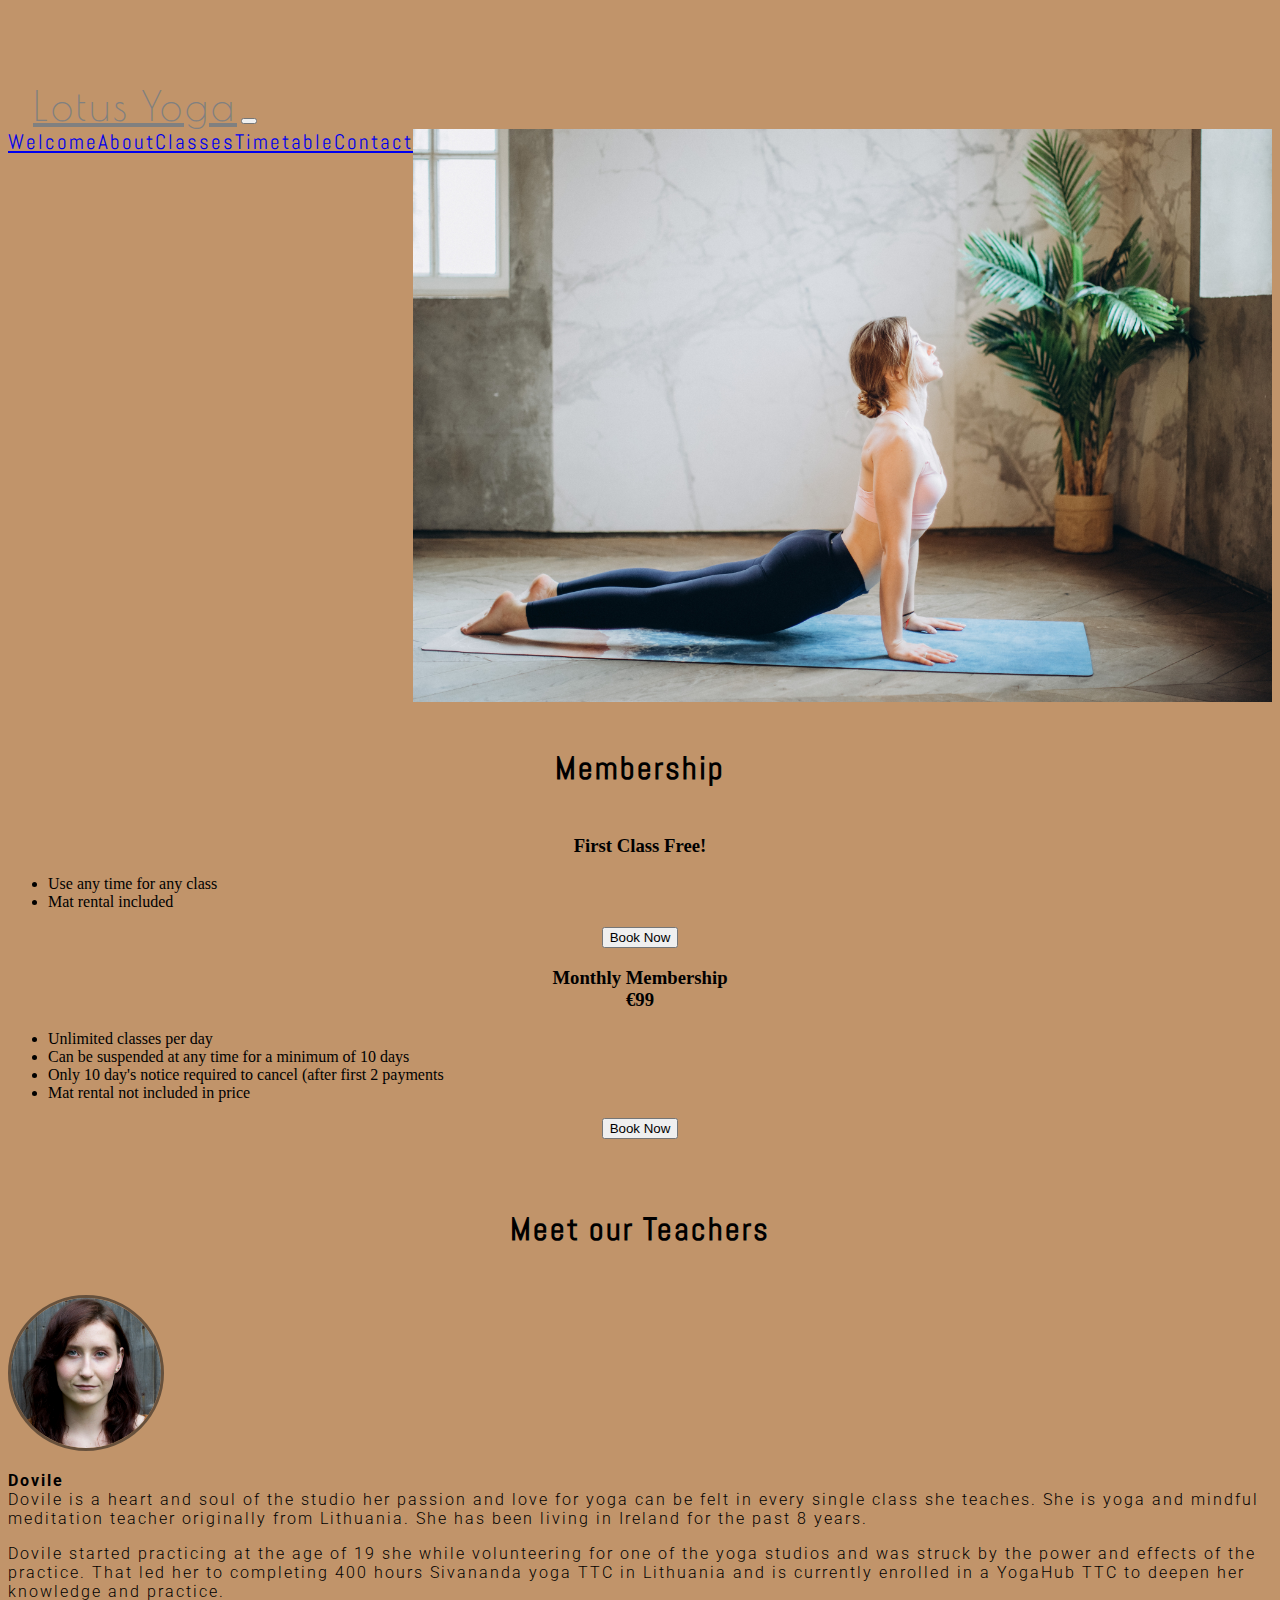
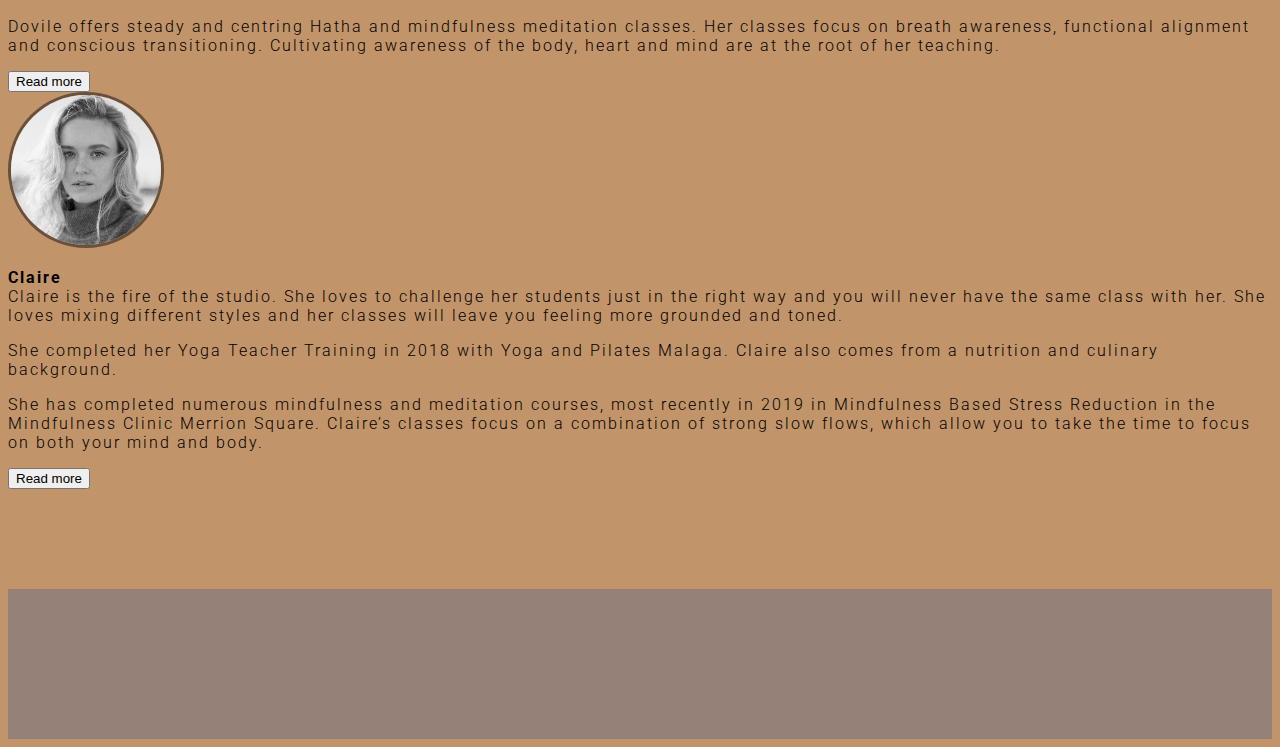
==== index.html @ e42c7123 "Added buttons to teachers section. Adjusted h2 padding." ====
<!DOCTYPE html>
<html lang="en">

<head>
	<meta charset="UTF-8">
	<meta name="viewport" content="width=device-width, initial-scale=1.0">
	<link rel="stylesheet" href="https://stackpath.bootstrapcdn.com/bootstrap/4.5.0/css/bootstrap.min.css"
		integrity="sha384-9aIt2nRpC12Uk9gS9baDl411NQApFmC26EwAOH8WgZl5MYYxFfc+NcPb1dKGj7Sk" crossorigin="anonymous">
	<link rel="stylesheet" href="https://use.fontawesome.com/releases/v5.13.0/css/all.css"
		integrity="sha384-Bfad6CLCknfcloXFOyFnlgtENryhrpZCe29RTifKEixXQZ38WheV+i/6YWSzkz3V" crossorigin="anonymous">
	<link rel="stylesheet" href="assets/css/style.css">
	<title>Lotus Yoga</title>
</head>

<body>
	<header>
		<!----NAVIGATION---->
		<!---header and footer structure taken from https://github.com/ClaireLally8/TravellingDTrainer/blob/master/index.html-->
		    <!-- Bootstrap custom navbar -->
		<nav class="navbar navbar-expand-lg navbar-light bg-light fixed-top">
			<a class="navbar-brand" id="logo" href="index.html">Lotus Yoga</a>
				<button class="navbar-toggler" type="button" data-toggle="collapse" data-target="#navbarNavAltMarkup" aria-controls="navbarNavAltMarkup" aria-expanded="false" aria-label="Toggle navigation">
          <span class="navbar-toggler-icon"></span>
        </button>
				<div class="collapse navbar-collapse" id="navbarNavAltMarkup">
					<div class="navbar-nav justify-content-center">
						<a class="nav-item nav-link active" href="index.html">Welcome</a>
						<a class="nav-item nav-link" href="about.html">About</a>
						<a class="nav-item nav-link" href="classes.html">Classes</a>
                        <a class="nav-item nav-link" href="timetable.html">Timetable</a>
						<a class="nav-item nav-link" href="contact.html">Contact</a>
					</div>
				</div>
		</nav>
	</header>
    <!------Hero Image-->
	<section id="section-image">

    <div id="slider">
    <figure>
    <img src="assets/images/hero-1.jpg" alt="upward-facing dog pose">
    <img src="assets/images/hero-2.jpg" alt="downward-facing dog pose">
    <img src="assets/images/hero-3.jpg" alt="yoga class students">
    <img src="assets/images/hero-4.jpg" alt="yoga classroom">

    </figure>
    </div>
    
    </section>
<!---------MEMBERSHIPS-->
<h2>Membership</h2>
<div class="container">
        <div class="row justify-content-center"></div>

        <div class="col-12 col-md-8 jumbotron">
          <h3>First Class <em>Free!</em></h3>
          <ul>
            <li>Use any time for any class</li>
            <li>Mat rental included</li>
          </ul>
          <button type="button" class="btn btn-success">Book Now</button>
        </div>
        <div class="col-12 col-md-8 jumbotron">
          <h3>
            Monthly Membership <br />
            <em>€99</em>
          </h3>
          <ul>
            <li>Unlimited classes per day</li>
            <li>Can be suspended at any time for a minimum of 10 days</li>
            <li>
              Only 10 day's notice required to cancel (after first 2 payments
            </li>
            <li>Mat rental not included in price</li>
          </ul>
          <button type="button" class="btn btn-success">Book Now</button>
        </div>
        </div>
     <!--------TEACHERS-->   

    <section>
    <h2>Meet our Teachers</h2>
    <div class="container">
     
      <div class="row">
        <div class="col-12 col-md-3">
          <img
            src="assets/images/teacher-1.jpg"
            alt="Yoga teacher"
            class="classes-img fill"
          />
          </div>
          <div class="col-12 col-md-3">
            <p>
              <em>Dovile</em><br/> Dovile is a heart and soul of the studio her passion and love for yoga can be felt in every single class she teaches. She is yoga and mindful meditation teacher originally from Lithuania.
She has been living in Ireland for the past 8 years.</p> <p>Dovile started practicing at the age of 19 she while volunteering for one of the yoga studios and was struck by the power and effects of the practice.
 That led her to completing 400 hours Sivananda yoga TTC in Lithuania and is currently enrolled in a YogaHub TTC to deepen her knowledge and practice.</p>

<p>Dovile offers steady and centring Hatha and mindfulness meditation classes. Her classes focus on breath awareness, functional alignment and conscious transitioning. Cultivating awareness of the body, heart and mind are at the root of her teaching.

            </p>
            <button type="button" class="btn btn-dark">Read more</button>
          </div>
          <div class="col-12 col-md-3">
          <img
            src="assets/images/teacher-2.jpg"
            alt="Yoga teacher"
            class="classes-img fill"
          />
          </div>
          <div class="col-12 col-md-3">
            <p>
              <em>Claire</em><br/> Claire is  the fire of the studio. She loves to challenge her students just in the right way and you will never have the same class with her. She loves mixing different styles and her classes will leave you feeling more grounded and toned.</p> <p> She completed her Yoga Teacher Training in 2018 with Yoga and Pilates Malaga. Claire also comes from a nutrition and culinary background. </p> <p> She has completed numerous mindfulness and meditation courses, most recently in 2019 in Mindfulness Based Stress Reduction in the Mindfulness Clinic Merrion Square. Claire’s classes focus on a combination of strong slow flows, which allow you to take the time to focus on both your mind and body.
            </p>
            <button type="button" class="btn btn-dark">Read more</button>
          </div>
          </div>
          </div>
      
</section>

    



<footer>
      
	<div>
			<div class="footer">
				<div class="icons">
					<a href="https://www.facebook.com" target="_blank"><i class="Socials fab fa-facebook"></i></a>
					<a href="https://www.instagram.com" target="_blank"><i class="Socials fab fa-instagram"></i></a>
					<a href="https://www.youtube.com" target="_blank"><i class="Socials fab fa-youtube"></i></a>
				</div>
			</div>
		</div>
</footer> 
    <script src="https://code.jquery.com/jquery-3.4.1.slim.min.js"></script>
	<script src="https://cdn.jsdelivr.net/npm/popper.js@1.16.0/dist/umd/popper.min.js"></script>
	<script src="https://stackpath.bootstrapcdn.com/bootstrap/4.4.1/js/bootstrap.min.js"></script>      
</body>

</html>
---- assets/css/style.css ----
@import url('https://fonts.googleapis.com/css2?family=Abel&family=Poiret+One&family=Roboto:wght@100;300;400;500;700&display=swap');

body {
    background-color: #c1946a;
    padding-top: 75px;
    

}


section {
    margin-top: 50px;
}

h2 {
    font-size: 2em;
    font-family: "Abel",sans-serif;
    text-align: center;
    letter-spacing: 2px;
    padding: 20px;
    
}
h3 {
    text-align: center;
    font-style: "Abel", sans-serif;
}

p {
    font-family: "Roboto", sans-serif;
    font-weight: 300;
    text-align: left;
    letter-spacing: 2px;
}
/*------Navbar-----*/

#logo {
    font-family: 'Poiret One', cursive;
    font-size: 250%;
    text-align: left;
    letter-spacing: 3px;
    color: grey;
    margin-left: 25px;

}

#logo:hover {
    color:black;
}


.nav-item { 
    font-family: 'Abel', sans-serif;
    font-size: 130%;
    letter-spacing: 2px;
    text-align: right;
    float: left;
    
}
.nav-item:hover {
    text-decoration: underline;
}
.active {
    text-decoration: underline;
}
/*------WELCOME PAGE-----*/


/*--------Welcome page slide pictures----*/
#section-image {
    margin-top: 0;
}

#slider {
    overflow: hidden;

}
#slider figure {
    position: relative;
    width: 500%;
    margin: 0;
    left: 0;
    animation: 20s slider infinite;


}
#slider figure img {
    width: 20%;
    float: left;
    height: 75%;

}
@keyframes slider {
    0% {
        left: 0;
    
    }
    20%
    {
        left: 0;
    }
    25% {
        left: -100%;
    }
    45% {
        left: -100%;
    }
    50% {
        left: -200%;}

    70% {
        left: -200%;
    }
    75% {
        left: -300%;}
        95% {
            left:-300%;
        }
}

/*------ABOUT PAGE-----*/
.quote {
    font-style: italic;
}
em{ 
    font-weight: bold;
    font-style: normal;
}

/*------CLASSES-----*/
.classes-img {
    width: 150px;
    height: 150px;
    border: 3px solid rgba(22, 20, 20, 0.521);
    border-radius: 50%;
    

}
#classes-hd {
    margin-top: 20px;
    padding: 10px;
}


/*-------TIMETABLE PAGE---*/
.table-container {
    margin-left: 50px;
    margin-right: 50px;
    margin-bottom: 40px;
    padding-left: 10%;
    padding-right: 10%;
    padding-bottom: 10%;
    padding-top: 0;
   

}
#timetable-hd {
    text-align: center;
    margin-top: 30px;
    margin-bottom: 30px;

}
.btn-success {
    display: block;
    margin: auto;
}

/*------FOOTER-----*/
 footer {
    margin-top:100px; 
    background-color:rgba(139, 124, 124, 0.781);
    float: bottom;
    width: 100%;
    height: 150px;
 }
 .icons {
     text-align: center;
     font-size: 300%;
     letter-spacing: 10px;
     padding-top: 30px;
     
     
 }

 .icons i:hover {
     color: grey;
 }

 .Socials {
     color:#fafafa
 }
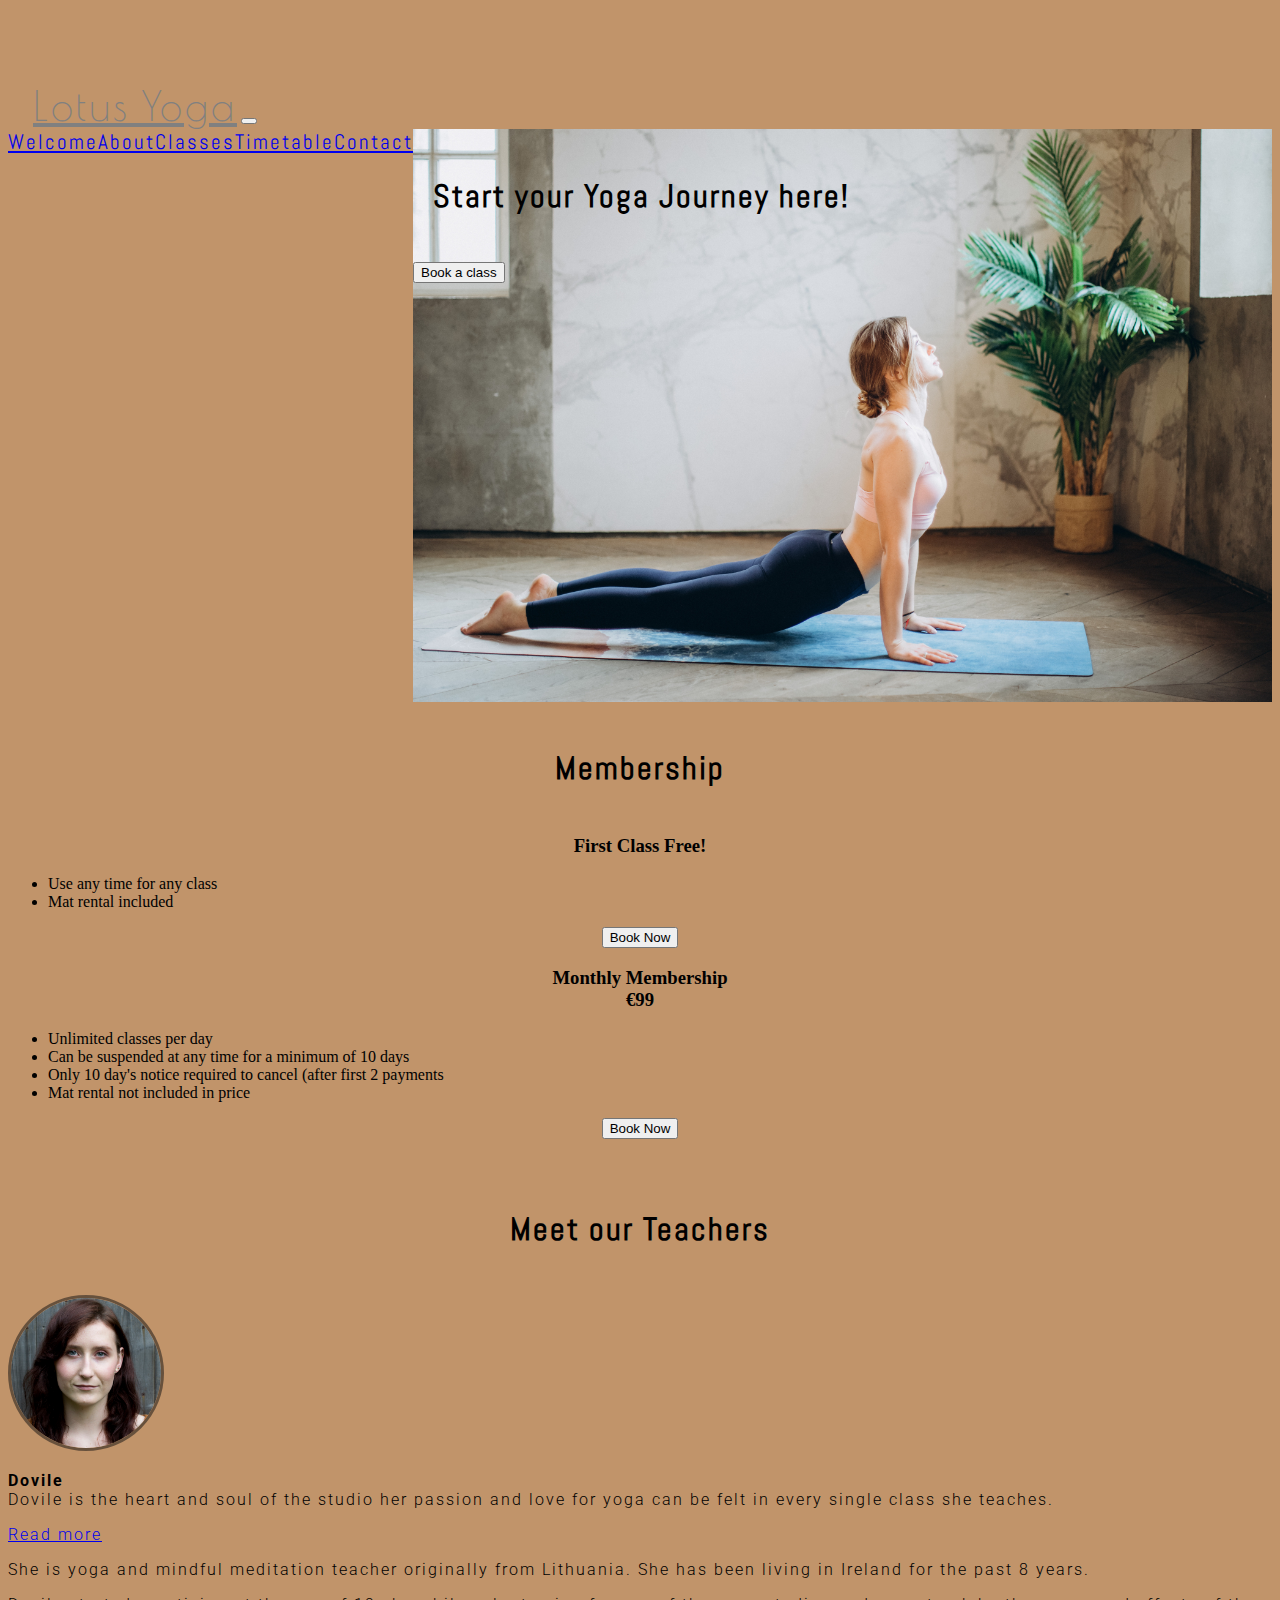
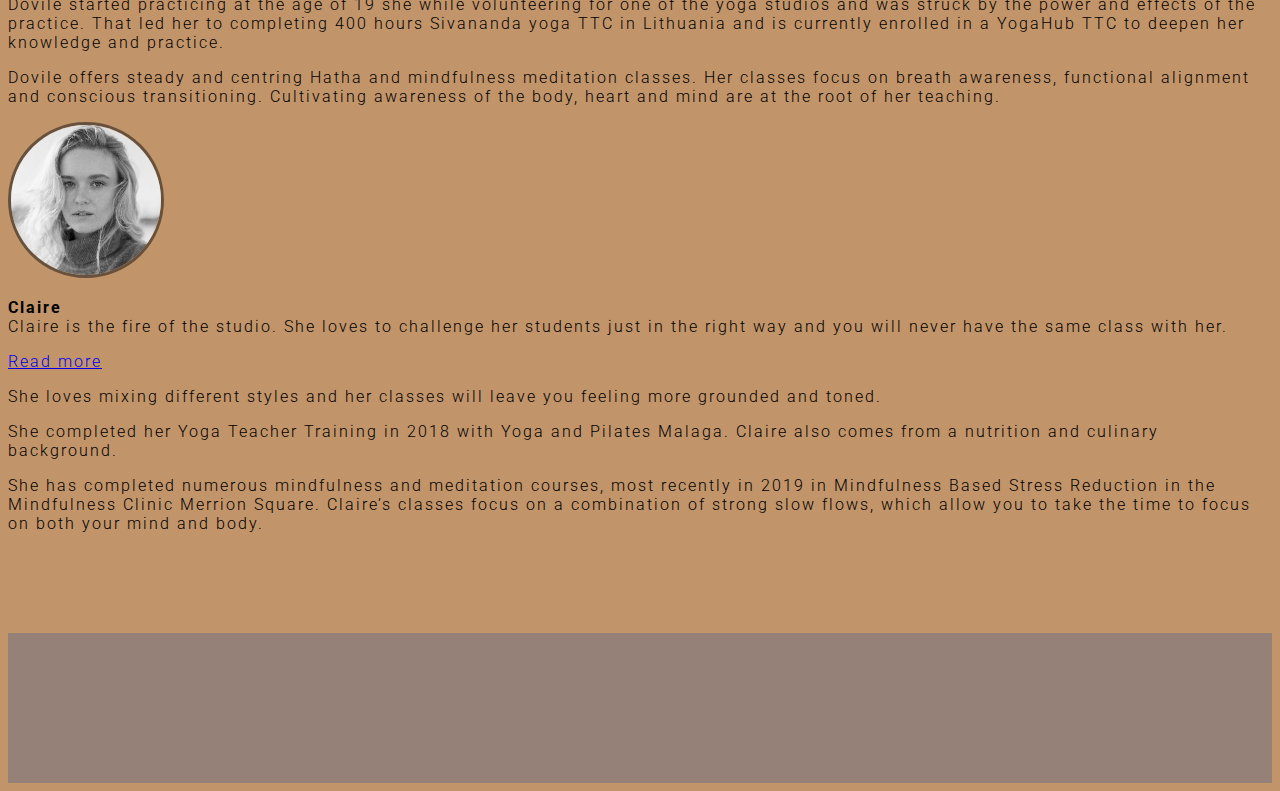
==== commit bd54ba98: "Adjusting invitation message on the index.html" ====
--- a/index.html
+++ b/index.html
@@ -44,15 +44,20 @@
     <img src="assets/images/hero-4.jpg" alt="yoga classroom">
 
     </figure>
+<div class="jumbotron invitation">
+<h2>Start your Yoga Journey here!</h2>
+<button type="submit" class="btn btn-dark">Book a class</button>
+
+</div>
     </div>
     
     </section>
 <!---------MEMBERSHIPS-->
 <h2>Membership</h2>
 <div class="container">
-        <div class="row justify-content-center"></div>
+        <div class="row justify-content-between">
 
-        <div class="col-12 col-md-8 jumbotron">
+        <div class="col-12 col-md-5 jumbotron">
           <h3>First Class <em>Free!</em></h3>
           <ul>
             <li>Use any time for any class</li>
@@ -60,7 +65,7 @@
           </ul>
           <button type="button" class="btn btn-success">Book Now</button>
         </div>
-        <div class="col-12 col-md-8 jumbotron">
+        <div class="col-12 col-md-5 jumbotron">
           <h3>
             Monthly Membership <br />
             <em>€99</em>
@@ -74,6 +79,7 @@
             <li>Mat rental not included in price</li>
           </ul>
           <button type="button" class="btn btn-success">Book Now</button>
+        </div>
         </div>
         </div>
      <!--------TEACHERS-->   
@@ -92,15 +98,25 @@
           </div>
           <div class="col-12 col-md-3">
             <p>
-              <em>Dovile</em><br/> Dovile is a heart and soul of the studio her passion and love for yoga can be felt in every single class she teaches. She is yoga and mindful meditation teacher originally from Lithuania.
+              <em>Dovile</em><br/> Dovile is the heart and soul of the studio her passion and love for yoga can be felt in every single class she teaches. </p>
+    <p>
+  <a class="btn btn-dark" data-toggle="collapse" href="#collapseExample" role="button" aria-expanded="false" aria-controls="collapseExample">
+    Read more
+  </a>
+</p>
+<div class="collapse" id="collapseExample">
+  <div class="card card-body">
+    <p> She is yoga and mindful meditation teacher originally from Lithuania.
 She has been living in Ireland for the past 8 years.</p> <p>Dovile started practicing at the age of 19 she while volunteering for one of the yoga studios and was struck by the power and effects of the practice.
  That led her to completing 400 hours Sivananda yoga TTC in Lithuania and is currently enrolled in a YogaHub TTC to deepen her knowledge and practice.</p>
 
 <p>Dovile offers steady and centring Hatha and mindfulness meditation classes. Her classes focus on breath awareness, functional alignment and conscious transitioning. Cultivating awareness of the body, heart and mind are at the root of her teaching.
 
             </p>
-            <button type="button" class="btn btn-dark">Read more</button>
-          </div>
+  </div>
+</div>
+
+   </div>      
           <div class="col-12 col-md-3">
           <img
             src="assets/images/teacher-2.jpg"
@@ -110,13 +126,26 @@
           </div>
           <div class="col-12 col-md-3">
             <p>
-              <em>Claire</em><br/> Claire is  the fire of the studio. She loves to challenge her students just in the right way and you will never have the same class with her. She loves mixing different styles and her classes will leave you feeling more grounded and toned.</p> <p> She completed her Yoga Teacher Training in 2018 with Yoga and Pilates Malaga. Claire also comes from a nutrition and culinary background. </p> <p> She has completed numerous mindfulness and meditation courses, most recently in 2019 in Mindfulness Based Stress Reduction in the Mindfulness Clinic Merrion Square. Claire’s classes focus on a combination of strong slow flows, which allow you to take the time to focus on both your mind and body.
-            </p>
-            <button type="button" class="btn btn-dark">Read more</button>
+              <em>Claire</em><br/> Claire is  the fire of the studio. She loves to challenge her students just in the right way and you will never have the same class with her. </p>
+         <!-----Colapse effect taken from bootsrap library--> 
+                <p>
+  <a class="btn btn-dark" data-toggle="collapse" href="#collapseExample2" role="button" aria-expanded="false" aria-controls="collapseExample">
+    Read more
+  </a>
+</p>
+<div class="collapse" id="collapseExample2" >
+  <div class="card card-body">
+       <p>  She loves mixing different styles and her classes will leave you feeling more grounded and toned.</p> <p> She completed her Yoga Teacher Training in 2018 with Yoga and Pilates Malaga. 
+       Claire also comes from a nutrition and culinary background. </p>
+        <p> She has completed numerous mindfulness and meditation courses, most recently in 2019 in Mindfulness Based Stress Reduction in the Mindfulness Clinic Merrion Square. Claire’s classes focus on a combination of strong slow flows, which allow you to take the time to focus on both your mind and body.
+        </p>
+  </div>
+ </div>
           </div>
-          </div>
-          </div>
+          
       
+         </div>
+        </div>
 </section>
 
     
--- a/assets/css/style.css
+++ b/assets/css/style.css
@@ -69,7 +69,12 @@
 #section-image {
     margin-top: 0;
 }
-
+.invitation{
+    position: absolute;
+    z-index: 1;
+    background-color: transparent;
+    
+}
 #slider {
     overflow: hidden;
 
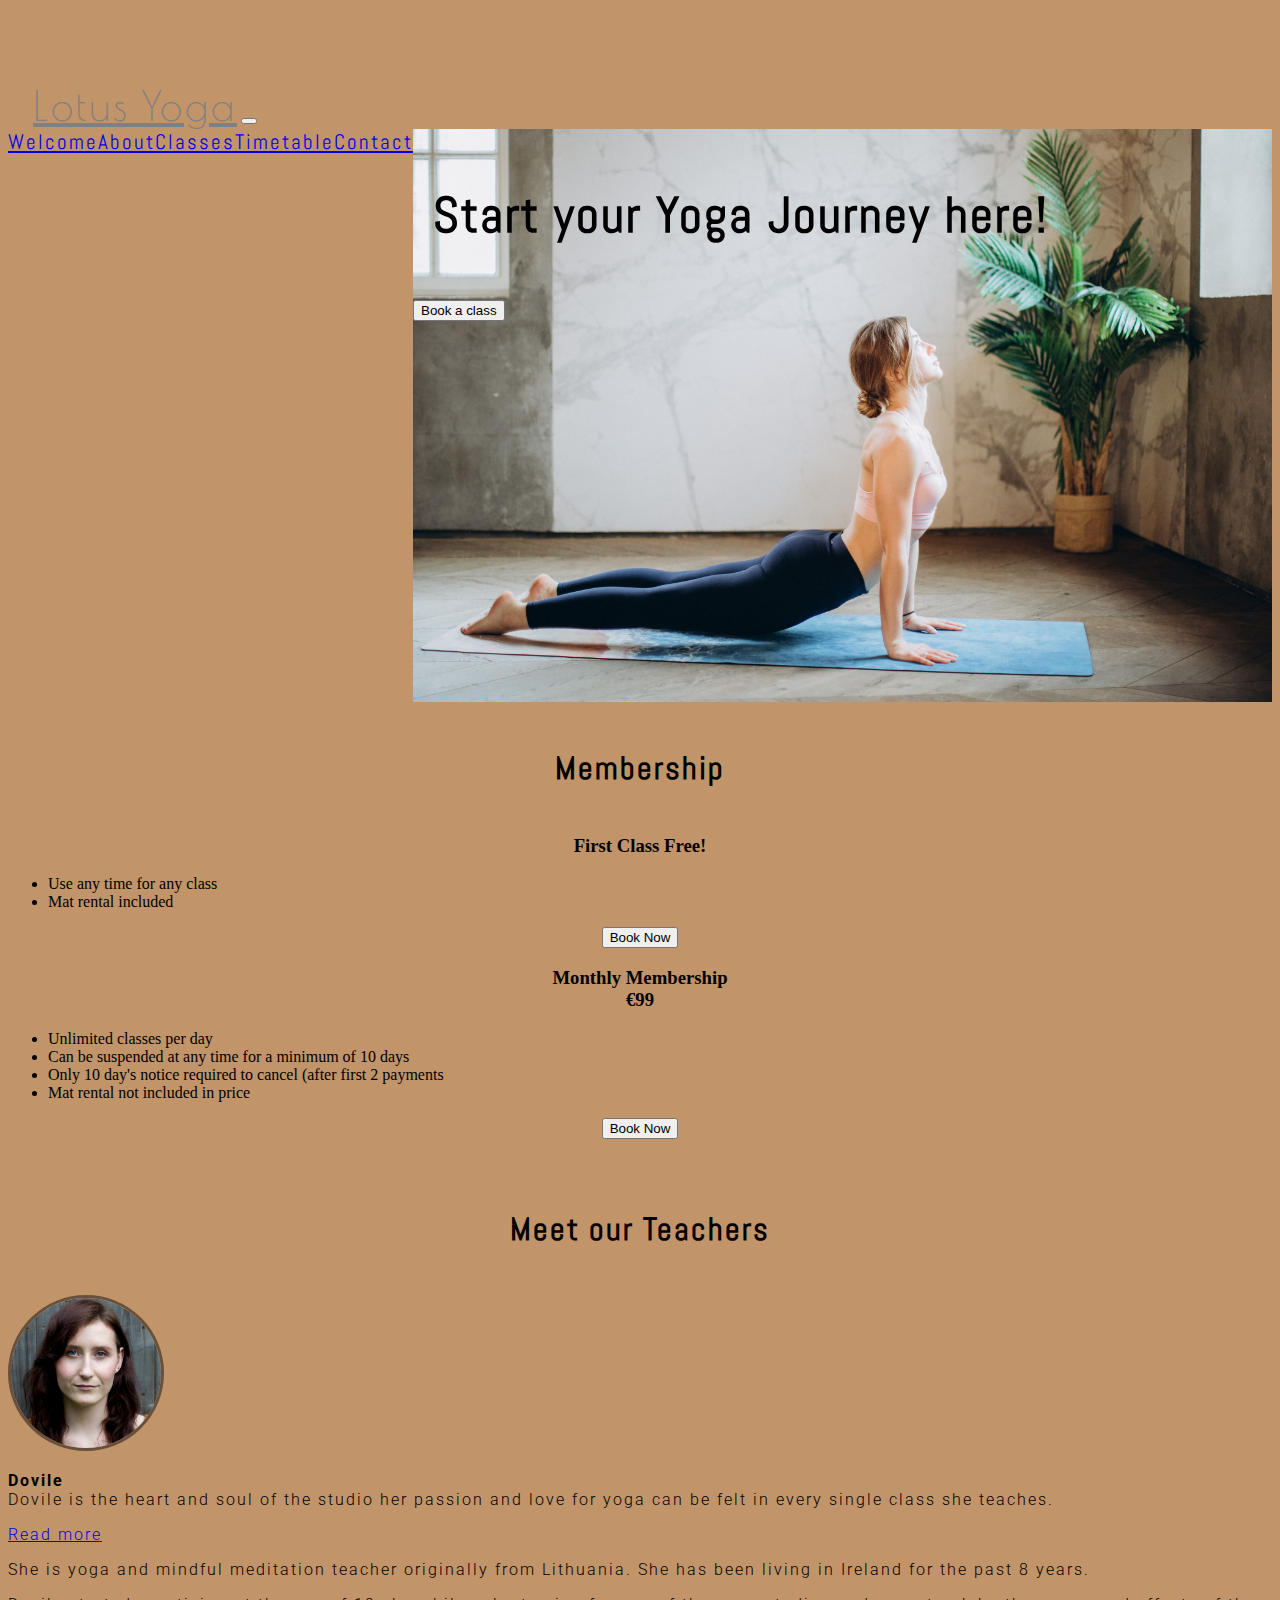
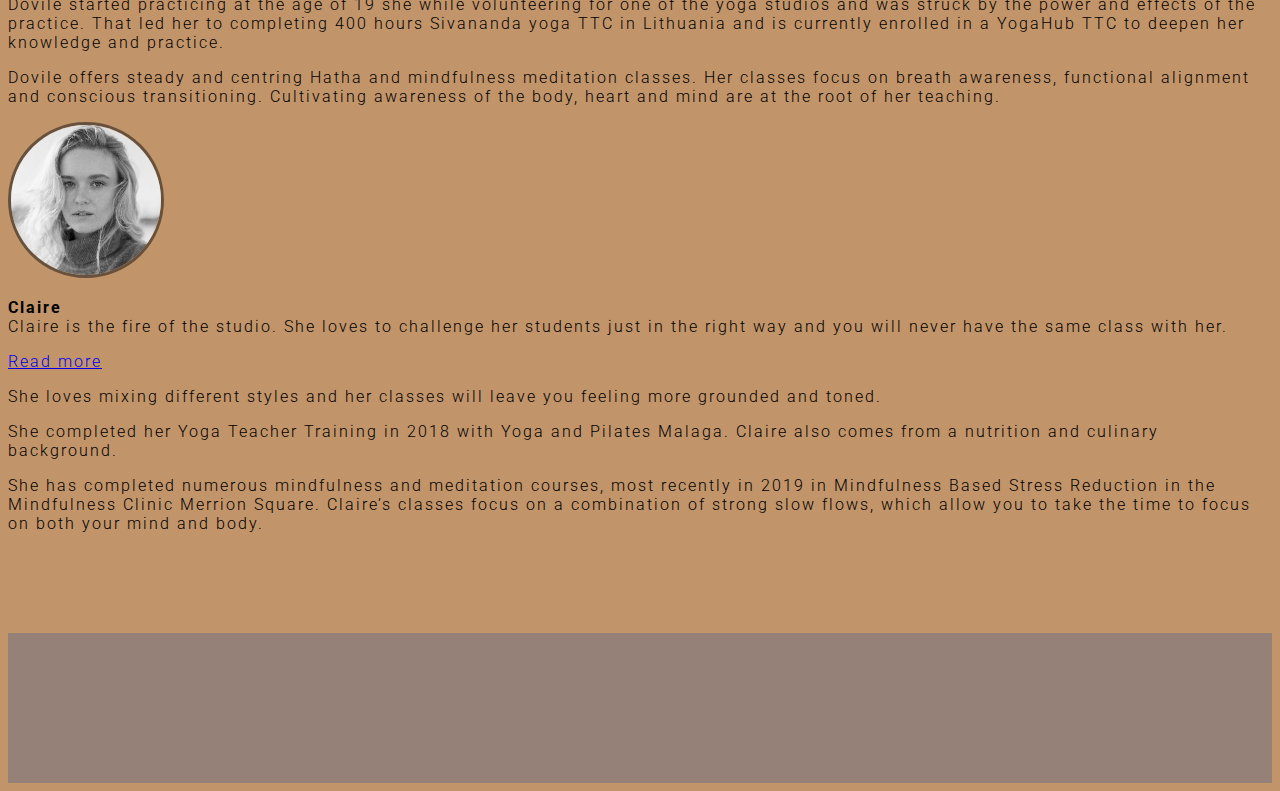
==== commit 37d1fcfc: "added styling to h1 element" ====
--- a/index.html
+++ b/index.html
@@ -45,7 +45,7 @@
 
     </figure>
 <div class="jumbotron invitation">
-<h2>Start your Yoga Journey here!</h2>
+<h1>Start your Yoga Journey here!</h1>
 <button type="submit" class="btn btn-dark">Book a class</button>
 
 </div>
--- a/assets/css/style.css
+++ b/assets/css/style.css
@@ -10,6 +10,14 @@
 
 section {
     margin-top: 50px;
+}
+h1 {
+    font-size: 50px;
+    text-align: center;
+    font-family: "Abel",sans-serif;
+    letter-spacing: 2px;
+    padding: 20px;
+
 }
 
 h2 {
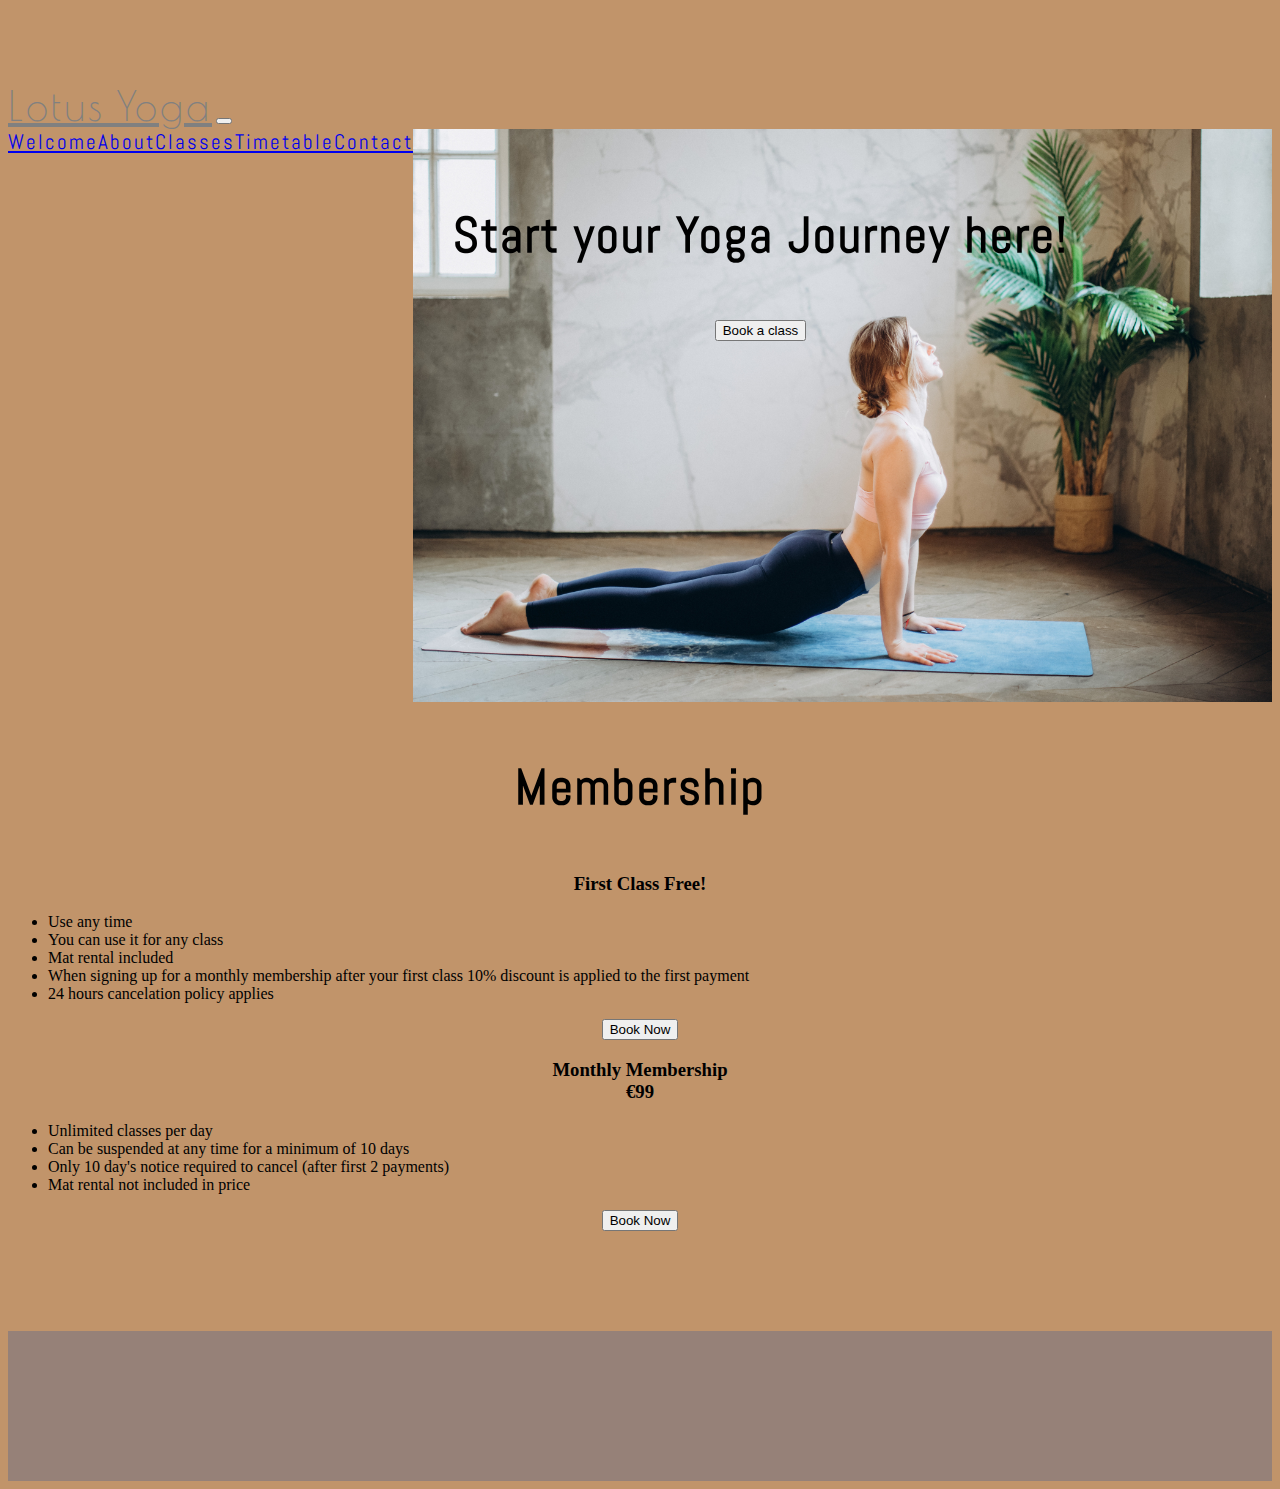
==== commit 54c1edad: "Teachers section moved to about.html, increased teachers picture size" ====
--- a/index.html
+++ b/index.html
@@ -53,15 +53,19 @@
     
     </section>
 <!---------MEMBERSHIPS-->
-<h2>Membership</h2>
+<h1>Membership</h1>
 <div class="container">
         <div class="row justify-content-between">
 
         <div class="col-12 col-md-5 jumbotron">
           <h3>First Class <em>Free!</em></h3>
           <ul>
-            <li>Use any time for any class</li>
+            <li>Use any time </li>
+            <li> You can use it for any class</li>
             <li>Mat rental included</li>
+            <li>When signing up for a monthly membership after your first class 10% discount is applied to the first payment</li>
+            <li> 24 hours cancelation policy applies </li>
+            
           </ul>
           <button type="button" class="btn btn-success">Book Now</button>
         </div>
@@ -74,7 +78,7 @@
             <li>Unlimited classes per day</li>
             <li>Can be suspended at any time for a minimum of 10 days</li>
             <li>
-              Only 10 day's notice required to cancel (after first 2 payments
+              Only 10 day's notice required to cancel (after first 2 payments)
             </li>
             <li>Mat rental not included in price</li>
           </ul>
@@ -82,71 +86,7 @@
         </div>
         </div>
         </div>
-     <!--------TEACHERS-->   
-
-    <section>
-    <h2>Meet our Teachers</h2>
-    <div class="container">
      
-      <div class="row">
-        <div class="col-12 col-md-3">
-          <img
-            src="assets/images/teacher-1.jpg"
-            alt="Yoga teacher"
-            class="classes-img fill"
-          />
-          </div>
-          <div class="col-12 col-md-3">
-            <p>
-              <em>Dovile</em><br/> Dovile is the heart and soul of the studio her passion and love for yoga can be felt in every single class she teaches. </p>
-    <p>
-  <a class="btn btn-dark" data-toggle="collapse" href="#collapseExample" role="button" aria-expanded="false" aria-controls="collapseExample">
-    Read more
-  </a>
-</p>
-<div class="collapse" id="collapseExample">
-  <div class="card card-body">
-    <p> She is yoga and mindful meditation teacher originally from Lithuania.
-She has been living in Ireland for the past 8 years.</p> <p>Dovile started practicing at the age of 19 she while volunteering for one of the yoga studios and was struck by the power and effects of the practice.
- That led her to completing 400 hours Sivananda yoga TTC in Lithuania and is currently enrolled in a YogaHub TTC to deepen her knowledge and practice.</p>
-
-<p>Dovile offers steady and centring Hatha and mindfulness meditation classes. Her classes focus on breath awareness, functional alignment and conscious transitioning. Cultivating awareness of the body, heart and mind are at the root of her teaching.
-
-            </p>
-  </div>
-</div>
-
-   </div>      
-          <div class="col-12 col-md-3">
-          <img
-            src="assets/images/teacher-2.jpg"
-            alt="Yoga teacher"
-            class="classes-img fill"
-          />
-          </div>
-          <div class="col-12 col-md-3">
-            <p>
-              <em>Claire</em><br/> Claire is  the fire of the studio. She loves to challenge her students just in the right way and you will never have the same class with her. </p>
-         <!-----Colapse effect taken from bootsrap library--> 
-                <p>
-  <a class="btn btn-dark" data-toggle="collapse" href="#collapseExample2" role="button" aria-expanded="false" aria-controls="collapseExample">
-    Read more
-  </a>
-</p>
-<div class="collapse" id="collapseExample2" >
-  <div class="card card-body">
-       <p>  She loves mixing different styles and her classes will leave you feeling more grounded and toned.</p> <p> She completed her Yoga Teacher Training in 2018 with Yoga and Pilates Malaga. 
-       Claire also comes from a nutrition and culinary background. </p>
-        <p> She has completed numerous mindfulness and meditation courses, most recently in 2019 in Mindfulness Based Stress Reduction in the Mindfulness Clinic Merrion Square. Claire’s classes focus on a combination of strong slow flows, which allow you to take the time to focus on both your mind and body.
-        </p>
-  </div>
- </div>
-          </div>
-          
-      
-         </div>
-        </div>
-</section>
 
     
 
--- a/assets/css/style.css
+++ b/assets/css/style.css
@@ -47,7 +47,8 @@
     text-align: left;
     letter-spacing: 3px;
     color: grey;
-    margin-left: 25px;
+    margin-left: 0;
+    padding-left: 0;
 
 }
 
@@ -74,6 +75,12 @@
 
 
 /*--------Welcome page slide pictures----*/
+
+.btn-dark {
+    display: block;
+    margin: auto;
+    
+}
 #section-image {
     margin-top: 0;
 }
@@ -81,6 +88,10 @@
     position: absolute;
     z-index: 1;
     background-color: transparent;
+    margin: 20px;
+    border: 10px;
+    align-items: center;
+    
     
 }
 #slider {
@@ -138,6 +149,12 @@
     font-weight: bold;
     font-style: normal;
 }
+.teachers-img{
+    width: 300px;
+    height: 300px;
+    border: 3px solid rgba(22, 20, 20, 0.521);
+    border-radius: 50%;
+}
 
 /*------CLASSES-----*/
 .classes-img {
@@ -158,10 +175,10 @@
 .table-container {
     margin-left: 50px;
     margin-right: 50px;
-    margin-bottom: 40px;
+    margin-bottom: 10px;
     padding-left: 10%;
     padding-right: 10%;
-    padding-bottom: 10%;
+    padding-bottom: 3%;
     padding-top: 0;
    
 
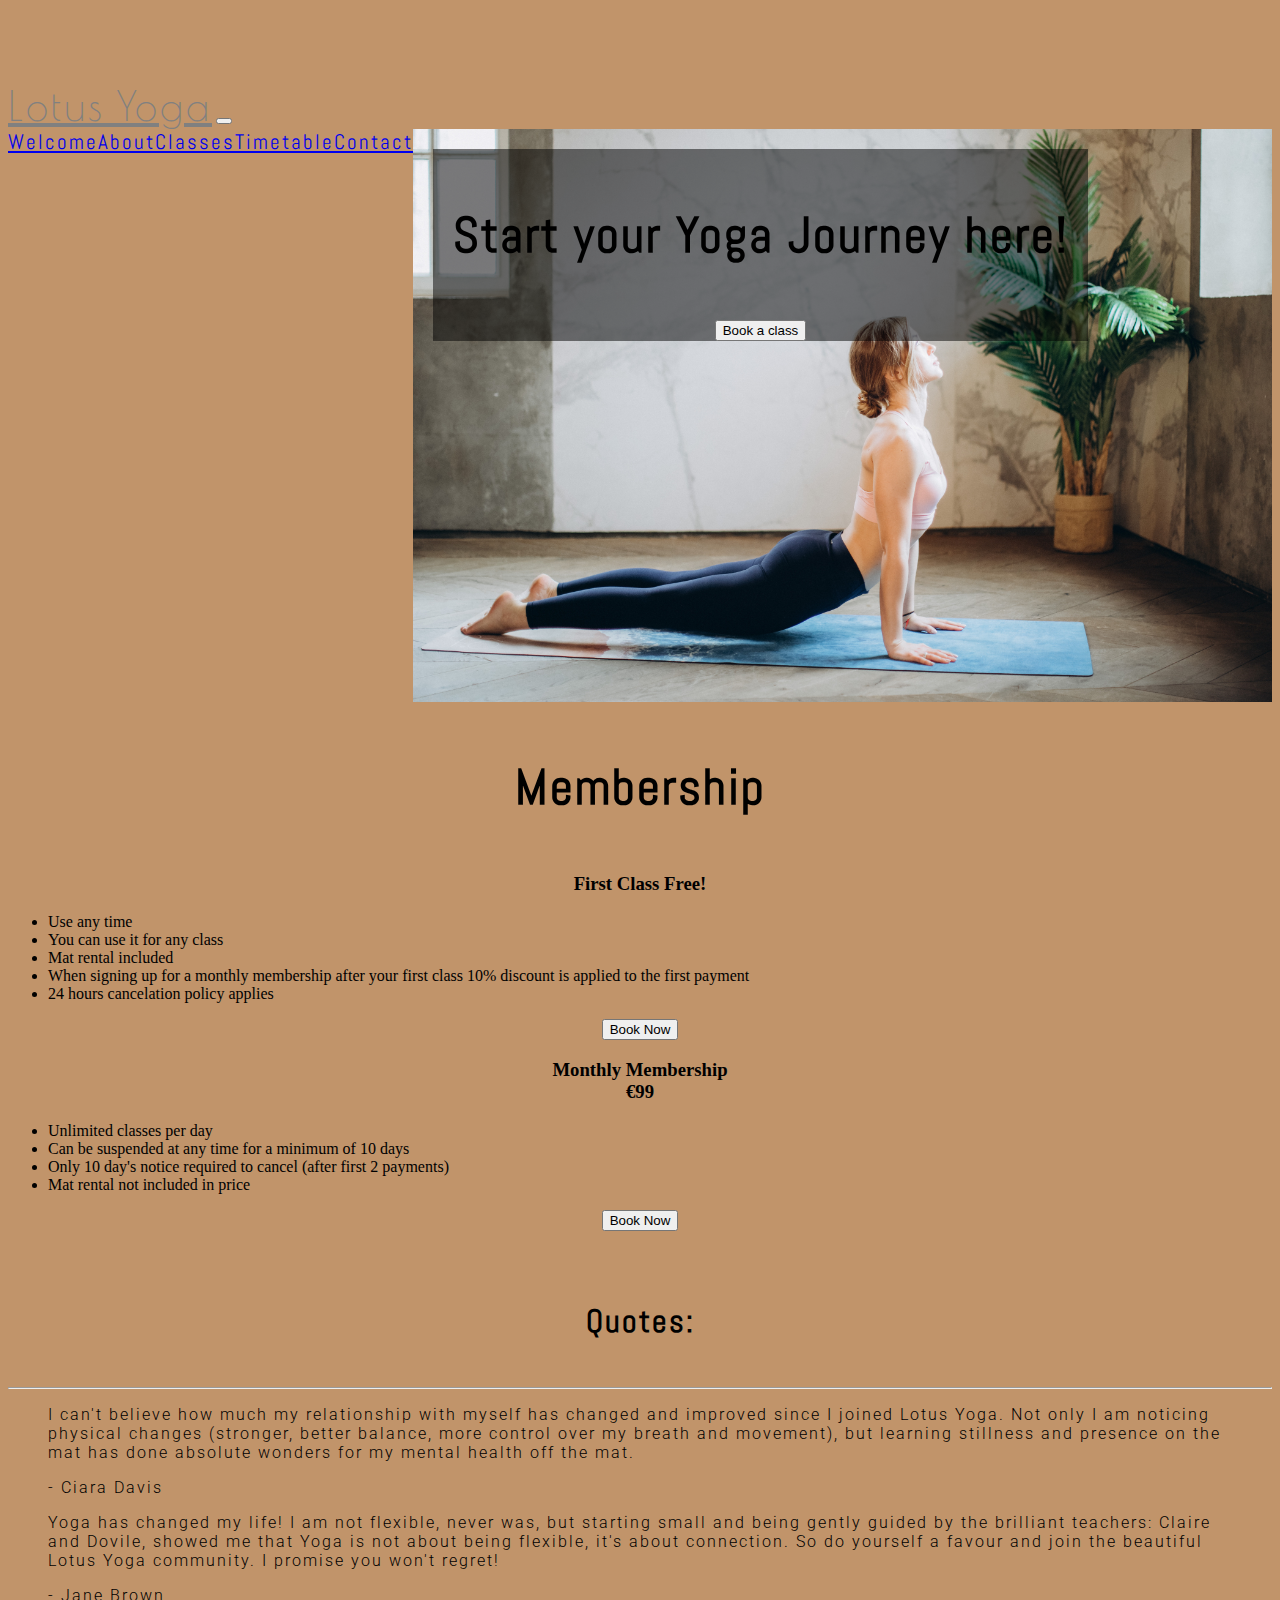
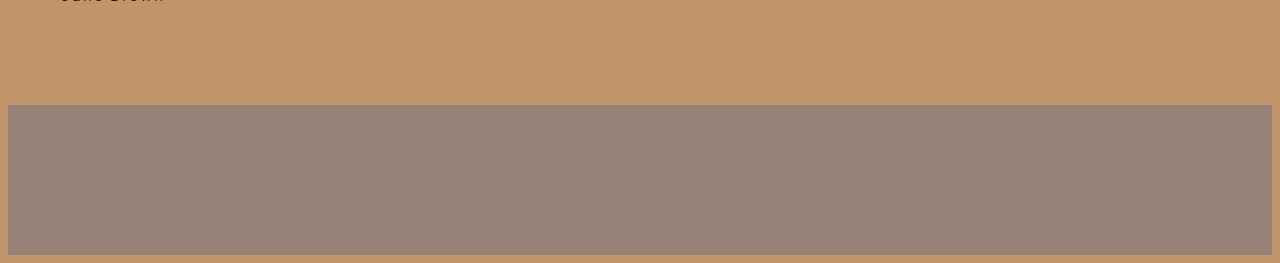
==== commit 379e1b52: "Added aditional 2 classes, imported 2 extra images, fixed the alignment in the Quotes section, edite" ====
--- a/index.html
+++ b/index.html
@@ -87,11 +87,40 @@
         </div>
         </div>
      
-
-    
-
-
-
+<!--===Quotes from whiskey mini project-->
+<div class="container-wrapper">
+        <div class="container quotes-container content-container">
+            <section class="quotes">
+                <div class="row">
+                    <div class="col-12 page-header">
+                        <h2 class="text-uppercase">Quotes:</h2>
+                        <hr class="block-divider">
+                    </div>
+                </div>
+                <div class="row justify-content">
+                    <div class="col-12 col-md-6">
+        
+              <div class="media-body">
+                                <blockquote class="blockquote">
+                                    <p>I can't believe how much my relationship with myself has changed and improved since I joined Lotus Yoga. Not only I am noticing physical changes (stronger, better balance, more control over my breath and movement), but learning stillness and presence on the mat has done absolute wonders for my mental health off the mat.</p>
+                                    <p>- Ciara Davis</p>
+                                </blockquote>
+                            </div>
+                        </div>
+                    <div class="col-12 col-md-6">
+                
+                            <div class="media-body">
+                                <blockquote class="blockquote">
+                                    <p>Yoga has changed my life! I am not flexible, never was, but starting small and being gently guided by the brilliant teachers: Claire and Dovile, showed me that Yoga is not about being flexible, it's about connection. So do yourself a favour and join the beautiful Lotus Yoga community. I promise you won't regret!</p>
+                                    <p>- Jane Brown</p>
+                                </blockquote>
+                            </div>
+                        </div>
+                </div>
+            </section>
+           </div>
+           </div>
+<!----Footer-->
 <footer>
       
 	<div>
--- a/assets/css/style.css
+++ b/assets/css/style.css
@@ -63,6 +63,7 @@
     letter-spacing: 2px;
     text-align: right;
     float: left;
+    justify-content: flex-end;
     
 }
 .nav-item:hover {
@@ -87,10 +88,11 @@
 .invitation{
     position: absolute;
     z-index: 1;
-    background-color: transparent;
+    background-color: rgba( 0, 0, 0, 0.5);
     margin: 20px;
     border: 10px;
     align-items: center;
+
     
     
 }
@@ -110,7 +112,7 @@
 #slider figure img {
     width: 20%;
     float: left;
-    height: 75%;
+    height: 65%;
 
 }
 @keyframes slider {
@@ -149,11 +151,14 @@
     font-weight: bold;
     font-style: normal;
 }
+/*------Teachers section-----*/
 .teachers-img{
-    width: 300px;
-    height: 300px;
+    width: 350px;
+    height: 350px;
     border: 3px solid rgba(22, 20, 20, 0.521);
     border-radius: 50%;
+    margin-top: 50px;
+    padding-right: 0;
 }
 
 /*------CLASSES-----*/
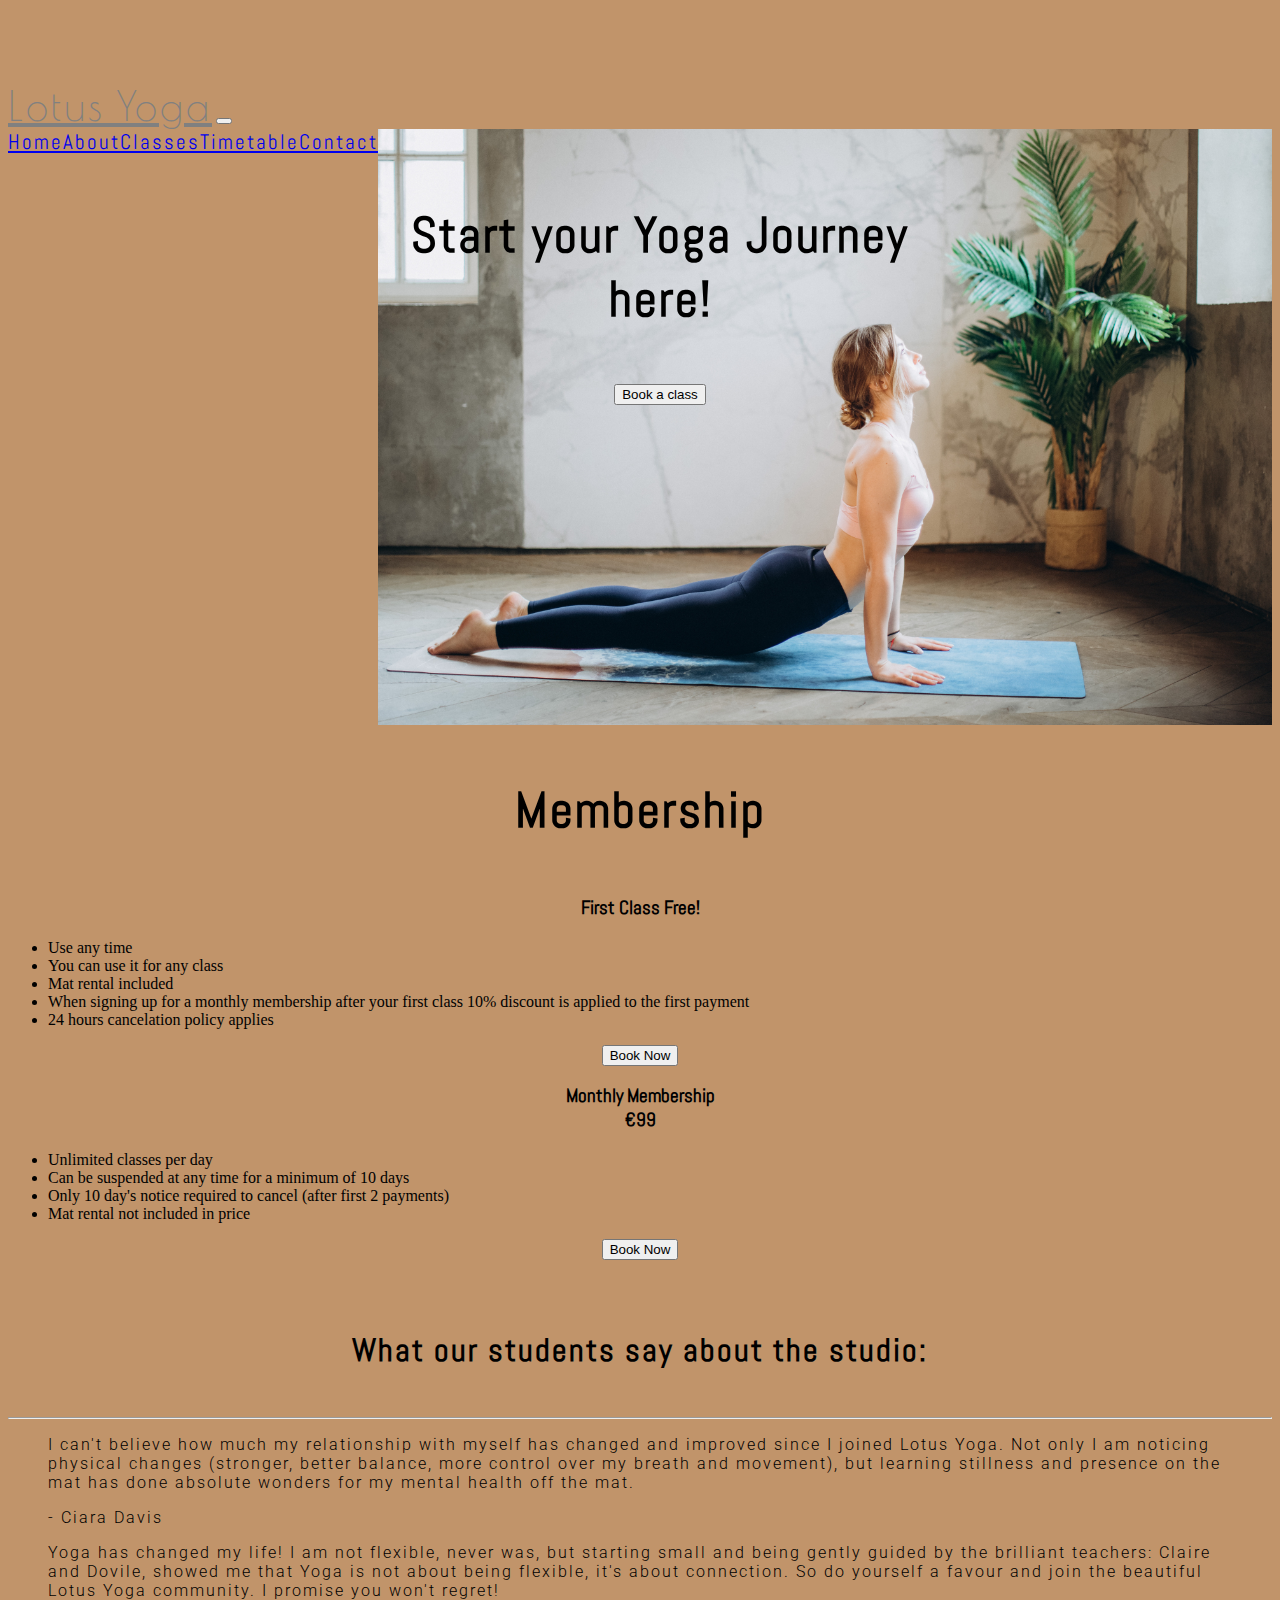
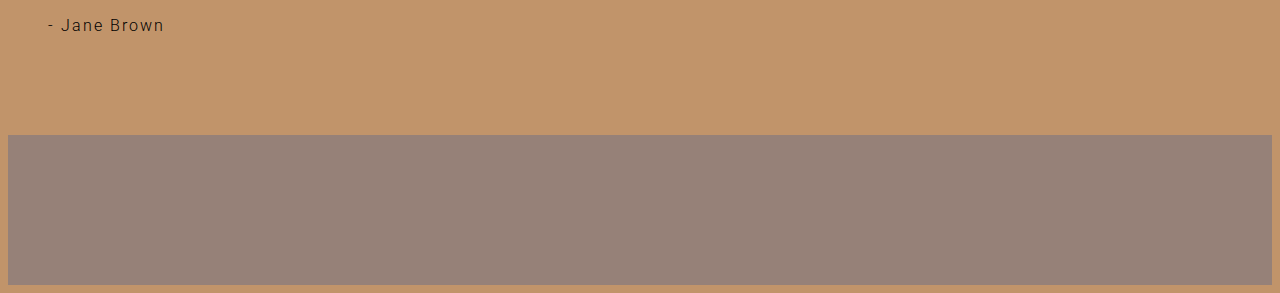
==== commit 22f54e4d: "added @media to the invitation class" ====
--- a/index.html
+++ b/index.html
@@ -1,71 +1,83 @@
 <!DOCTYPE html>
 <html lang="en">
+  <head>
+    <meta charset="UTF-8" />
+    <meta name="viewport" content="width=device-width, initial-scale=1.0" />
+    <link
+      rel="stylesheet"
+      href="https://stackpath.bootstrapcdn.com/bootstrap/4.5.0/css/bootstrap.min.css"
+      integrity="sha384-9aIt2nRpC12Uk9gS9baDl411NQApFmC26EwAOH8WgZl5MYYxFfc+NcPb1dKGj7Sk"
+      crossorigin="anonymous"
+    />
+    <link
+      rel="stylesheet"
+      href="https://use.fontawesome.com/releases/v5.13.0/css/all.css"
+      integrity="sha384-Bfad6CLCknfcloXFOyFnlgtENryhrpZCe29RTifKEixXQZ38WheV+i/6YWSzkz3V"
+      crossorigin="anonymous"
+    />
+    <link rel="stylesheet" href="assets/css/style.css" />
+    <title>Lotus Yoga</title>
+  </head>
+  <body>
+    <header>
 
-<head>
-	<meta charset="UTF-8">
-	<meta name="viewport" content="width=device-width, initial-scale=1.0">
-	<link rel="stylesheet" href="https://stackpath.bootstrapcdn.com/bootstrap/4.5.0/css/bootstrap.min.css"
-		integrity="sha384-9aIt2nRpC12Uk9gS9baDl411NQApFmC26EwAOH8WgZl5MYYxFfc+NcPb1dKGj7Sk" crossorigin="anonymous">
-	<link rel="stylesheet" href="https://use.fontawesome.com/releases/v5.13.0/css/all.css"
-		integrity="sha384-Bfad6CLCknfcloXFOyFnlgtENryhrpZCe29RTifKEixXQZ38WheV+i/6YWSzkz3V" crossorigin="anonymous">
-	<link rel="stylesheet" href="assets/css/style.css">
-	<title>Lotus Yoga</title>
-</head>
-
-<body>
-	<header>
-		<!----NAVIGATION---->
-		<!---header and footer structure taken from https://github.com/ClaireLally8/TravellingDTrainer/blob/master/index.html-->
-		    <!-- Bootstrap custom navbar -->
-		<nav class="navbar navbar-expand-lg navbar-light bg-light fixed-top">
-			<a class="navbar-brand" id="logo" href="index.html">Lotus Yoga</a>
-				<button class="navbar-toggler" type="button" data-toggle="collapse" data-target="#navbarNavAltMarkup" aria-controls="navbarNavAltMarkup" aria-expanded="false" aria-label="Toggle navigation">
+      <!--NAVIGATION-->
+      <nav class="navbar navbar-expand-lg navbar-light bg-light fixed-top">
+        <a class="navbar-brand" id="logo" href="index.html">Lotus Yoga</a>
+        <button
+          class="navbar-toggler"
+          type="button"
+          data-toggle="collapse"
+          data-target="#navbarNavAltMarkup"
+          aria-controls="navbarNavAltMarkup"
+          aria-expanded="false"
+          aria-label="Toggle navigation"
+        >
           <span class="navbar-toggler-icon"></span>
         </button>
-				<div class="collapse navbar-collapse" id="navbarNavAltMarkup">
-					<div class="navbar-nav justify-content-center">
-						<a class="nav-item nav-link active" href="index.html">Welcome</a>
-						<a class="nav-item nav-link" href="about.html">About</a>
-						<a class="nav-item nav-link" href="classes.html">Classes</a>
-                        <a class="nav-item nav-link" href="timetable.html">Timetable</a>
-						<a class="nav-item nav-link" href="contact.html">Contact</a>
-					</div>
-				</div>
-		</nav>
-	</header>
-    <!------Hero Image-->
-	<section id="section-image">
+        <div class="collapse navbar-collapse" id="navbarNavAltMarkup">
+          <div class="navbar-nav justify-content-center">
+            <a class="nav-item nav-link active" href="index.html">Home</a>
+            <a class="nav-item nav-link" href="about.html">About</a>
+            <a class="nav-item nav-link" href="classes.html">Classes</a>
+            <a class="nav-item nav-link" href="timetable.html">Timetable</a>
+            <a class="nav-item nav-link" href="contact.html">Contact</a>
+          </div>
+        </div>
+      </nav>
+    </header>
 
-    <div id="slider">
-    <figure>
-    <img src="assets/images/hero-1.jpg" alt="upward-facing dog pose">
-    <img src="assets/images/hero-2.jpg" alt="downward-facing dog pose">
-    <img src="assets/images/hero-3.jpg" alt="yoga class students">
-    <img src="assets/images/hero-4.jpg" alt="yoga classroom">
+    <!--Hero Image-->
+    <section id="section-image">
+      <div id="slider">
+        <figure>
+          <img src="assets/images/hero-1.jpg" alt="upward-facing dog pose" />
+          <img src="assets/images/hero-2.jpg" alt="downward-facing dog pose" />
+          <img src="assets/images/hero-3.jpg" alt="yoga class students" />
+          <img src="assets/images/hero-4.jpg" alt="yoga classroom" />
+        </figure>
+        <div class="jumbotron invitation">
+          <h1>Start your Yoga Journey here!</h1>
+          <button type="submit" class="btn btn-dark">Book a class</button>
+        </div>
+      </div>
+    </section>
 
-    </figure>
-<div class="jumbotron invitation">
-<h1>Start your Yoga Journey here!</h1>
-<button type="submit" class="btn btn-dark">Book a class</button>
-
-</div>
-    </div>
-    
-    </section>
-<!---------MEMBERSHIPS-->
-<h1>Membership</h1>
-<div class="container">
-        <div class="row justify-content-between">
-
+    <!--MEMBERSHIPS-->
+    <h1>Membership</h1>
+    <div class="container">
+      <div class="row justify-content-between">
         <div class="col-12 col-md-5 jumbotron">
           <h3>First Class <em>Free!</em></h3>
           <ul>
-            <li>Use any time </li>
-            <li> You can use it for any class</li>
+            <li>Use any time</li>
+            <li>You can use it for any class</li>
             <li>Mat rental included</li>
-            <li>When signing up for a monthly membership after your first class 10% discount is applied to the first payment</li>
-            <li> 24 hours cancelation policy applies </li>
-            
+            <li>
+              When signing up for a monthly membership after your first class
+              10% discount is applied to the first payment
+            </li>
+            <li>24 hours cancelation policy applies</li>
           </ul>
           <button type="button" class="btn btn-success">Book Now</button>
         </div>
@@ -84,58 +96,74 @@
           </ul>
           <button type="button" class="btn btn-success">Book Now</button>
         </div>
+      </div>
+    </div>
+
+    <!--Quotes-->
+    <div class="container-wrapper">
+      <div class="container quotes-container content-container">
+        <section class="quotes">
+          <div class="row">
+            <div class="col-12 page-header">
+              <h2 class="text-uppercase">What our students say about the studio:</h2>
+              <hr class="block-divider" />
+            </div>
+          </div>
+          <div class="row justify-content">
+            <div class="col-12 col-md-6">
+              <div class="media-body">
+                <blockquote class="blockquote">
+                  <p>
+                    I can't believe how much my relationship with myself has
+                    changed and improved since I joined Lotus Yoga. Not only I
+                    am noticing physical changes (stronger, better balance, more
+                    control over my breath and movement), but learning stillness
+                    and presence on the mat has done absolute wonders for my
+                    mental health off the mat.
+                  </p>
+                  <p>- Ciara Davis</p>
+                </blockquote>
+              </div>
+            </div>
+            <div class="col-12 col-md-6">
+              <div class="media-body">
+                <blockquote class="blockquote">
+                  <p>
+                    Yoga has changed my life! I am not flexible, never was, but
+                    starting small and being gently guided by the brilliant
+                    teachers: Claire and Dovile, showed me that Yoga is not
+                    about being flexible, it's about connection. So do yourself
+                    a favour and join the beautiful Lotus Yoga community. I
+                    promise you won't regret!
+                  </p>
+                  <p>- Jane Brown</p>
+                </blockquote>
+              </div>
+            </div>
+          </div>
+        </section>
+      </div>
+    </div>
+    <!--Footer-->
+    <footer>
+      <div>
+        <div class="footer">
+          <div class="icons">
+            <a href="https://www.facebook.com" target="_blank"
+              ><i class="Socials fab fa-facebook"></i
+            ></a>
+            <a href="https://www.instagram.com" target="_blank"
+              ><i class="Socials fab fa-instagram"></i
+            ></a>
+            <a href="https://www.youtube.com" target="_blank"
+              ><i class="Socials fab fa-youtube"></i
+            ></a>
+          </div>
         </div>
-        </div>
-     
-<!--===Quotes from whiskey mini project-->
-<div class="container-wrapper">
-        <div class="container quotes-container content-container">
-            <section class="quotes">
-                <div class="row">
-                    <div class="col-12 page-header">
-                        <h2 class="text-uppercase">Quotes:</h2>
-                        <hr class="block-divider">
-                    </div>
-                </div>
-                <div class="row justify-content">
-                    <div class="col-12 col-md-6">
-        
-              <div class="media-body">
-                                <blockquote class="blockquote">
-                                    <p>I can't believe how much my relationship with myself has changed and improved since I joined Lotus Yoga. Not only I am noticing physical changes (stronger, better balance, more control over my breath and movement), but learning stillness and presence on the mat has done absolute wonders for my mental health off the mat.</p>
-                                    <p>- Ciara Davis</p>
-                                </blockquote>
-                            </div>
-                        </div>
-                    <div class="col-12 col-md-6">
-                
-                            <div class="media-body">
-                                <blockquote class="blockquote">
-                                    <p>Yoga has changed my life! I am not flexible, never was, but starting small and being gently guided by the brilliant teachers: Claire and Dovile, showed me that Yoga is not about being flexible, it's about connection. So do yourself a favour and join the beautiful Lotus Yoga community. I promise you won't regret!</p>
-                                    <p>- Jane Brown</p>
-                                </blockquote>
-                            </div>
-                        </div>
-                </div>
-            </section>
-           </div>
-           </div>
-<!----Footer-->
-<footer>
-      
-	<div>
-			<div class="footer">
-				<div class="icons">
-					<a href="https://www.facebook.com" target="_blank"><i class="Socials fab fa-facebook"></i></a>
-					<a href="https://www.instagram.com" target="_blank"><i class="Socials fab fa-instagram"></i></a>
-					<a href="https://www.youtube.com" target="_blank"><i class="Socials fab fa-youtube"></i></a>
-				</div>
-			</div>
-		</div>
-</footer> 
+      </div>
+    </footer>
     <script src="https://code.jquery.com/jquery-3.4.1.slim.min.js"></script>
-	<script src="https://cdn.jsdelivr.net/npm/popper.js@1.16.0/dist/umd/popper.min.js"></script>
-	<script src="https://stackpath.bootstrapcdn.com/bootstrap/4.4.1/js/bootstrap.min.js"></script>      
-</body>
-
-</html>+    <script src="https://cdn.jsdelivr.net/npm/popper.js@1.16.0/dist/umd/popper.min.js"></script>
+    <script src="https://stackpath.bootstrapcdn.com/bootstrap/4.4.1/js/bootstrap.min.js"></script>
+  </body>
+</html>
--- a/assets/css/style.css
+++ b/assets/css/style.css
@@ -1,227 +1,248 @@
-@import url('https://fonts.googleapis.com/css2?family=Abel&family=Poiret+One&family=Roboto:wght@100;300;400;500;700&display=swap');
+@import url("https://fonts.googleapis.com/css2?family=Abel&family=Poiret+One&family=Roboto:wght@100;300;400;500;700&display=swap");
 
 body {
-    background-color: #c1946a;
-    padding-top: 75px;
-    
-
-}
-
+  background-color: #c1946a;
+  padding-top: 75px;
+}
 
 section {
-    margin-top: 50px;
-}
+  margin-top: 50px;
+}
+
 h1 {
-    font-size: 50px;
-    text-align: center;
-    font-family: "Abel",sans-serif;
-    letter-spacing: 2px;
-    padding: 20px;
-
+  font-size: 50px;
+  text-align: center;
+  font-family: "Abel", sans-serif;
+  letter-spacing: 2px;
+  padding: 20px;
 }
 
 h2 {
-    font-size: 2em;
-    font-family: "Abel",sans-serif;
-    text-align: center;
-    letter-spacing: 2px;
-    padding: 20px;
-    
-}
+  font-size: 2em;
+  font-family: "Abel", sans-serif;
+  text-align: center;
+  letter-spacing: 2px;
+  padding: 20px;
+}
+
 h3 {
-    text-align: center;
-    font-style: "Abel", sans-serif;
+  text-align: center;
+  font-family: "Abel", sans-serif;
+}
+
+h5 {
+  text-align: left;
+  font-family: "Abel", sans-serif;
 }
 
 p {
-    font-family: "Roboto", sans-serif;
-    font-weight: 300;
-    text-align: left;
-    letter-spacing: 2px;
-}
+  font-family: "Roboto", sans-serif;
+  font-weight: 300;
+  text-align: left;
+  letter-spacing: 2px;
+}
+
 /*------Navbar-----*/
 
 #logo {
-    font-family: 'Poiret One', cursive;
-    font-size: 250%;
-    text-align: left;
-    letter-spacing: 3px;
-    color: grey;
-    margin-left: 0;
-    padding-left: 0;
-
+  font-family: "Poiret One", cursive;
+  font-size: 250%;
+  text-align: left;
+  letter-spacing: 3px;
+  color: grey;
+  margin-left: 0;
+  padding-left: 0;
 }
 
 #logo:hover {
-    color:black;
-}
-
-
-.nav-item { 
-    font-family: 'Abel', sans-serif;
-    font-size: 130%;
-    letter-spacing: 2px;
-    text-align: right;
-    float: left;
-    justify-content: flex-end;
-    
-}
+  color: black;
+}
+
+.nav-item {
+  font-family: "Abel", sans-serif;
+  font-size: 130%;
+  letter-spacing: 2px;
+  text-align: right;
+  float: left;
+  justify-content: flex-end;
+}
+
 .nav-item:hover {
-    text-decoration: underline;
-}
+  text-decoration: underline;
+}
+
 .active {
-    text-decoration: underline;
-}
+  text-decoration: underline;
+}
+
 /*------WELCOME PAGE-----*/
 
+.btn-dark {
+  display: block;
+  margin: auto;
+}
+
+.invitation {
+  position: absolute;
+  z-index: 1;
+  background-color: transparent;
+  margin: 20px;
+  border: 10px;
+  align-items: center;
+}
+
+@media only screen and (min-width: 700px) {
+  .invitation {
+    min-width: 500px;
+    left: 50%;
+    transform: translate(-50%);
+  }
+}
+
+@media only screen and (max-width: 450px) {
+  .invitation {
+    position: inherit;
+  }
+}
 
 /*--------Welcome page slide pictures----*/
 
-.btn-dark {
-    display: block;
-    margin: auto;
-    
-}
 #section-image {
-    margin-top: 0;
-}
-.invitation{
-    position: absolute;
-    z-index: 1;
-    background-color: rgba( 0, 0, 0, 0.5);
-    margin: 20px;
-    border: 10px;
-    align-items: center;
-
-    
-    
-}
+  margin-top: 0;
+}
+
 #slider {
-    overflow: hidden;
-
-}
+  overflow: hidden;
+}
+
 #slider figure {
-    position: relative;
-    width: 500%;
-    margin: 0;
+  position: relative;
+  width: 500%;
+  margin: 0;
+  left: 0;
+  animation: 20s slider infinite;
+}
+
+#slider figure img {
+  width: 20%;
+  float: left;
+  height: 65%;
+}
+
+@keyframes slider {
+  0% {
     left: 0;
-    animation: 20s slider infinite;
-
-
-}
-#slider figure img {
-    width: 20%;
-    float: left;
-    height: 65%;
-
-}
-@keyframes slider {
-    0% {
-        left: 0;
-    
-    }
-    20%
-    {
-        left: 0;
-    }
-    25% {
-        left: -100%;
-    }
-    45% {
-        left: -100%;
-    }
-    50% {
-        left: -200%;}
-
-    70% {
-        left: -200%;
-    }
-    75% {
-        left: -300%;}
-        95% {
-            left:-300%;
-        }
+  }
+  20% {
+    left: 0;
+  }
+  25% {
+    left: -100%;
+  }
+  45% {
+    left: -100%;
+  }
+  50% {
+    left: -200%;
+  }
+
+  70% {
+    left: -200%;
+  }
+  75% {
+    left: -300%;
+  }
+  95% {
+    left: -300%;
+  }
 }
 
 /*------ABOUT PAGE-----*/
+
 .quote {
-    font-style: italic;
-}
-em{ 
-    font-weight: bold;
-    font-style: normal;
-}
+  font-style: italic;
+}
+
+em {
+  font-weight: bold;
+  font-style: normal;
+}
+
 /*------Teachers section-----*/
-.teachers-img{
-    width: 350px;
-    height: 350px;
-    border: 3px solid rgba(22, 20, 20, 0.521);
-    border-radius: 50%;
-    margin-top: 50px;
-    padding-right: 0;
+
+.teachers-img {
+  width: 350px;
+  height: 350px;
+  border: 3px solid rgba(22, 20, 20, 0.521);
+  border-radius: 50%;
+  margin-top: 50px;
+  padding-right: 0;
 }
 
 /*------CLASSES-----*/
 .classes-img {
-    width: 150px;
-    height: 150px;
-    border: 3px solid rgba(22, 20, 20, 0.521);
-    border-radius: 50%;
-    
-
-}
+  width: 150px;
+  height: 150px;
+  border: 3px solid rgba(22, 20, 20, 0.521);
+  border-radius: 50%;
+}
+
 #classes-hd {
-    margin-top: 20px;
-    padding: 10px;
-}
-
+  margin-top: 20px;
+  padding: 10px;
+}
 
 /*-------TIMETABLE PAGE---*/
+
 .table-container {
-    margin-left: 50px;
-    margin-right: 50px;
-    margin-bottom: 10px;
-    padding-left: 10%;
-    padding-right: 10%;
-    padding-bottom: 3%;
-    padding-top: 0;
-   
-
-}
+  margin-left: 50px;
+  margin-right: 50px;
+  margin-bottom: 10px;
+  padding-left: 10%;
+  padding-right: 10%;
+  padding-bottom: 3%;
+  padding-top: 0;
+}
+
 #timetable-hd {
-    text-align: center;
-    margin-top: 30px;
-    margin-bottom: 30px;
-
-}
+  text-align: center;
+  margin-top: 30px;
+  margin-bottom: 30px;
+}
+
 .btn-success {
-    display: block;
-    margin: auto;
+  display: block;
+  margin: auto;
+}
+
+/*----CONTACT---*/
+
+.form-container {
+  padding: 5%;
+  margin: 20px;
 }
 
 /*------FOOTER-----*/
- footer {
-    margin-top:100px; 
-    background-color:rgba(139, 124, 124, 0.781);
-    float: bottom;
-    width: 100%;
-    height: 150px;
- }
- .icons {
-     text-align: center;
-     font-size: 300%;
-     letter-spacing: 10px;
-     padding-top: 30px;
-     
-     
- }
-
- .icons i:hover {
-     color: grey;
- }
-
- .Socials {
-     color:#fafafa
- }
-
-
+
+footer {
+  margin-top: 100px;
+  background-color: rgba(139, 124, 124, 0.781);
+  float: bottom;
+  width: 100%;
+  height: 150px;
+}
+
+.icons {
+  text-align: center;
+  font-size: 300%;
+  letter-spacing: 10px;
+  padding-top: 30px;
+}
+
+.icons i:hover {
+  color: grey;
+}
+
+.Socials {
+  color: #fafafa;
+}
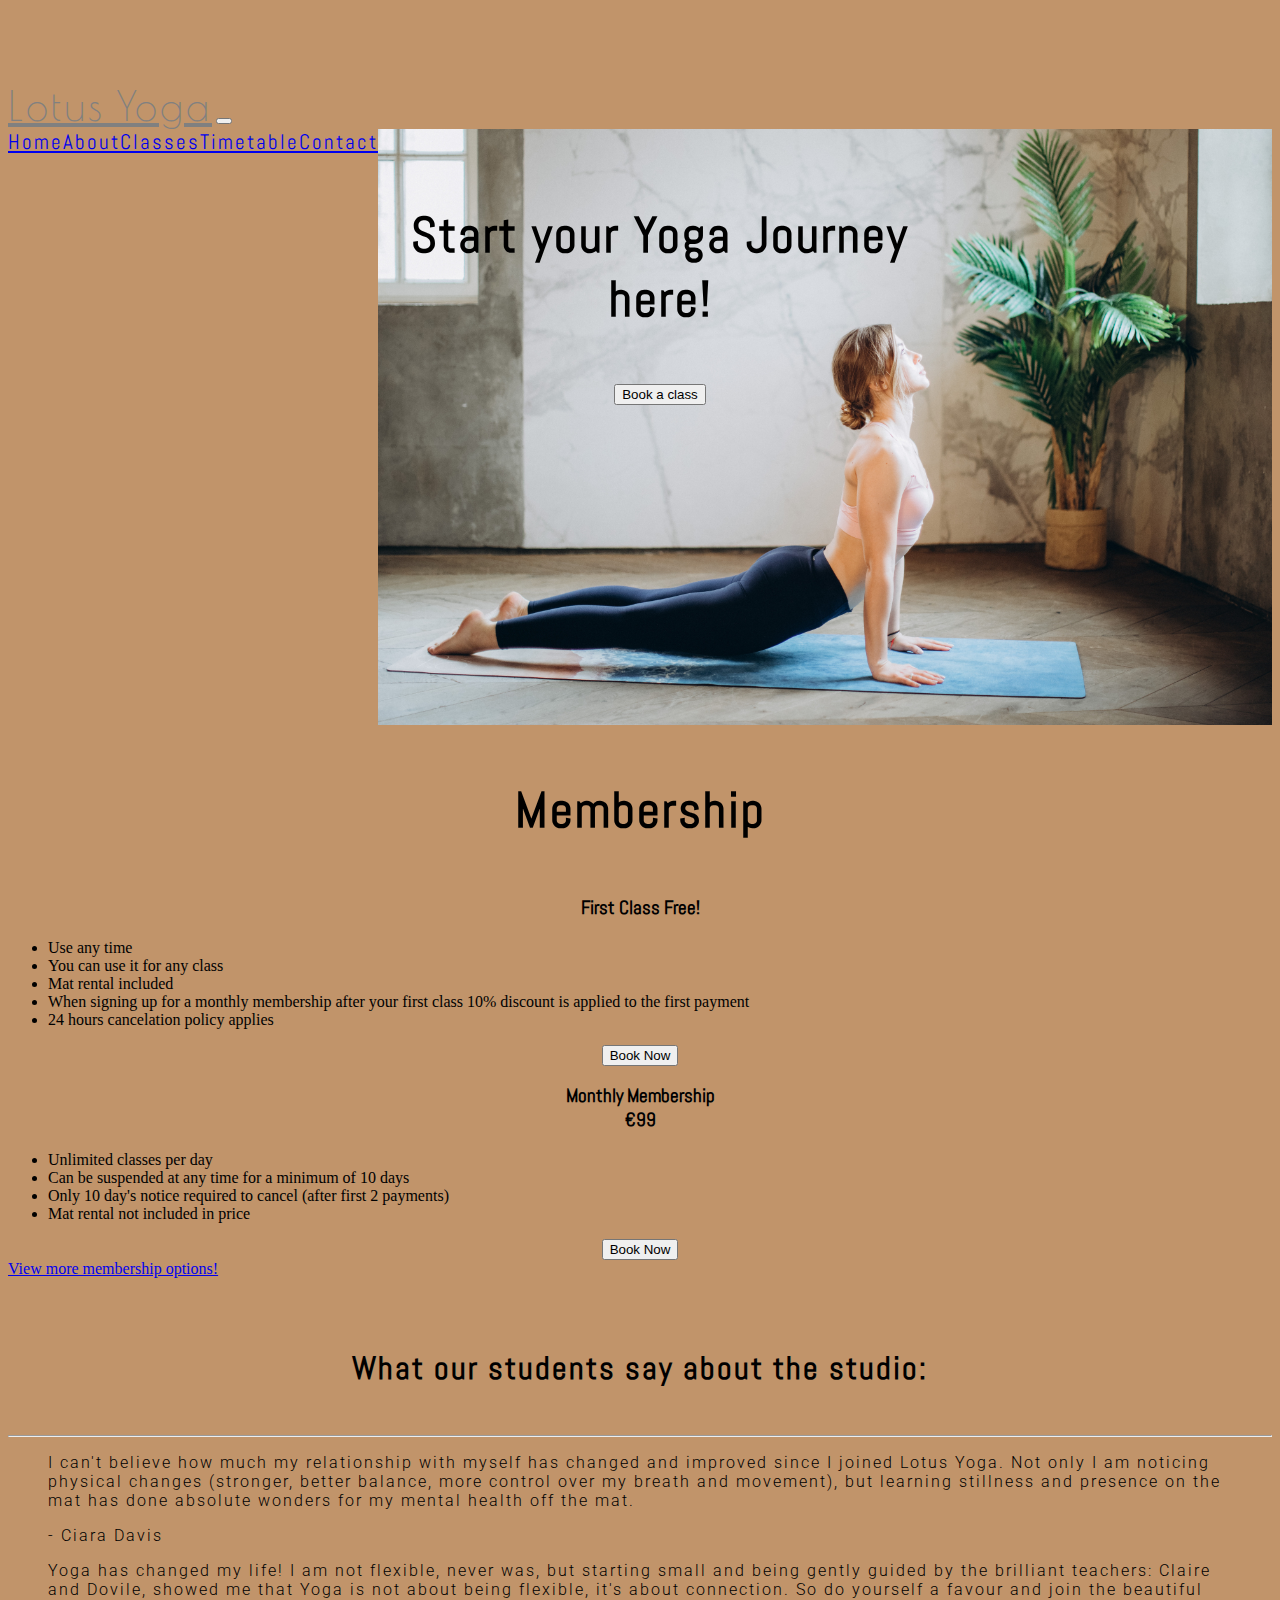
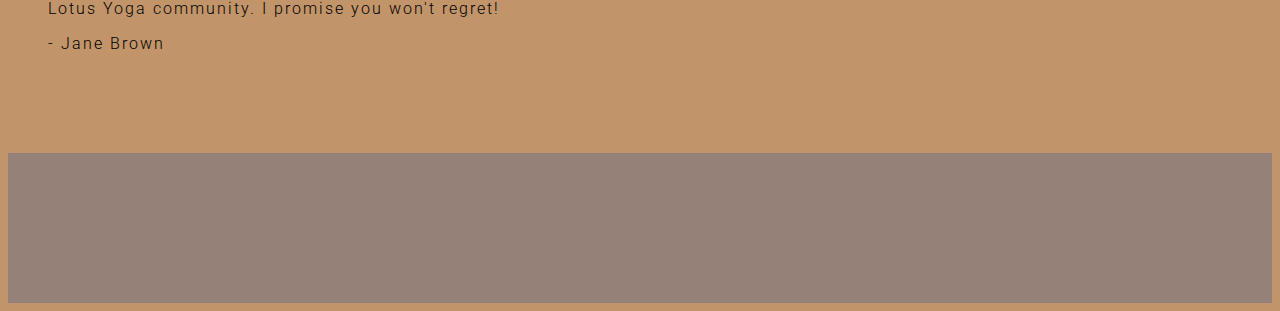
==== commit bcadfb1d: "moved navbar to the left" ====
--- a/index.html
+++ b/index.html
@@ -35,8 +35,8 @@
         >
           <span class="navbar-toggler-icon"></span>
         </button>
-        <div class="collapse navbar-collapse" id="navbarNavAltMarkup">
-          <div class="navbar-nav justify-content-center">
+        <div class="collapse navbar-collapse navbar-items" id="navbarNavAltMarkup">
+          <div class="navbar-nav justify-content-center ml-auto">
             <a class="nav-item nav-link active" href="index.html">Home</a>
             <a class="nav-item nav-link" href="about.html">About</a>
             <a class="nav-item nav-link" href="classes.html">Classes</a>
@@ -96,6 +96,7 @@
           </ul>
           <button type="button" class="btn btn-success">Book Now</button>
         </div>
+        <a href="timetable.html">View more membership options!</a>
       </div>
     </div>
 
--- a/assets/css/style.css
+++ b/assets/css/style.css
@@ -30,9 +30,11 @@
   font-family: "Abel", sans-serif;
 }
 
-h5 {
-  text-align: left;
-  font-family: "Abel", sans-serif;
+h4 {
+  text-align: center;
+  font-family: "Abel", sans-serif;
+  margin: 20px;
+  padding: 15px;
 }
 
 p {
@@ -67,6 +69,12 @@
   justify-content: flex-end;
 }
 
+.navbar-items {
+ -webkit-box-pack: end;
+        -ms-flex-pack: end;
+            justify-content: flex-end;
+}
+
 .nav-item:hover {
   text-decoration: underline;
 }
@@ -204,6 +212,14 @@
   padding-top: 0;
 }
 
+@media only screen and (max-width: 450px) {
+  .table-container {
+    padding: 0;
+    margin: auto;
+    width: 100%;
+  }
+}
+
 #timetable-hd {
   text-align: center;
   margin-top: 30px;
@@ -220,6 +236,17 @@
 .form-container {
   padding: 5%;
   margin: 20px;
+}
+
+.contact-info {
+  border: 1px solid black;
+  margin-bottom: 20px;
+  padding: 20px;
+}
+
+.form-group {
+  border: 15px;
+  padding-left: 20px;
 }
 
 /*------FOOTER-----*/
